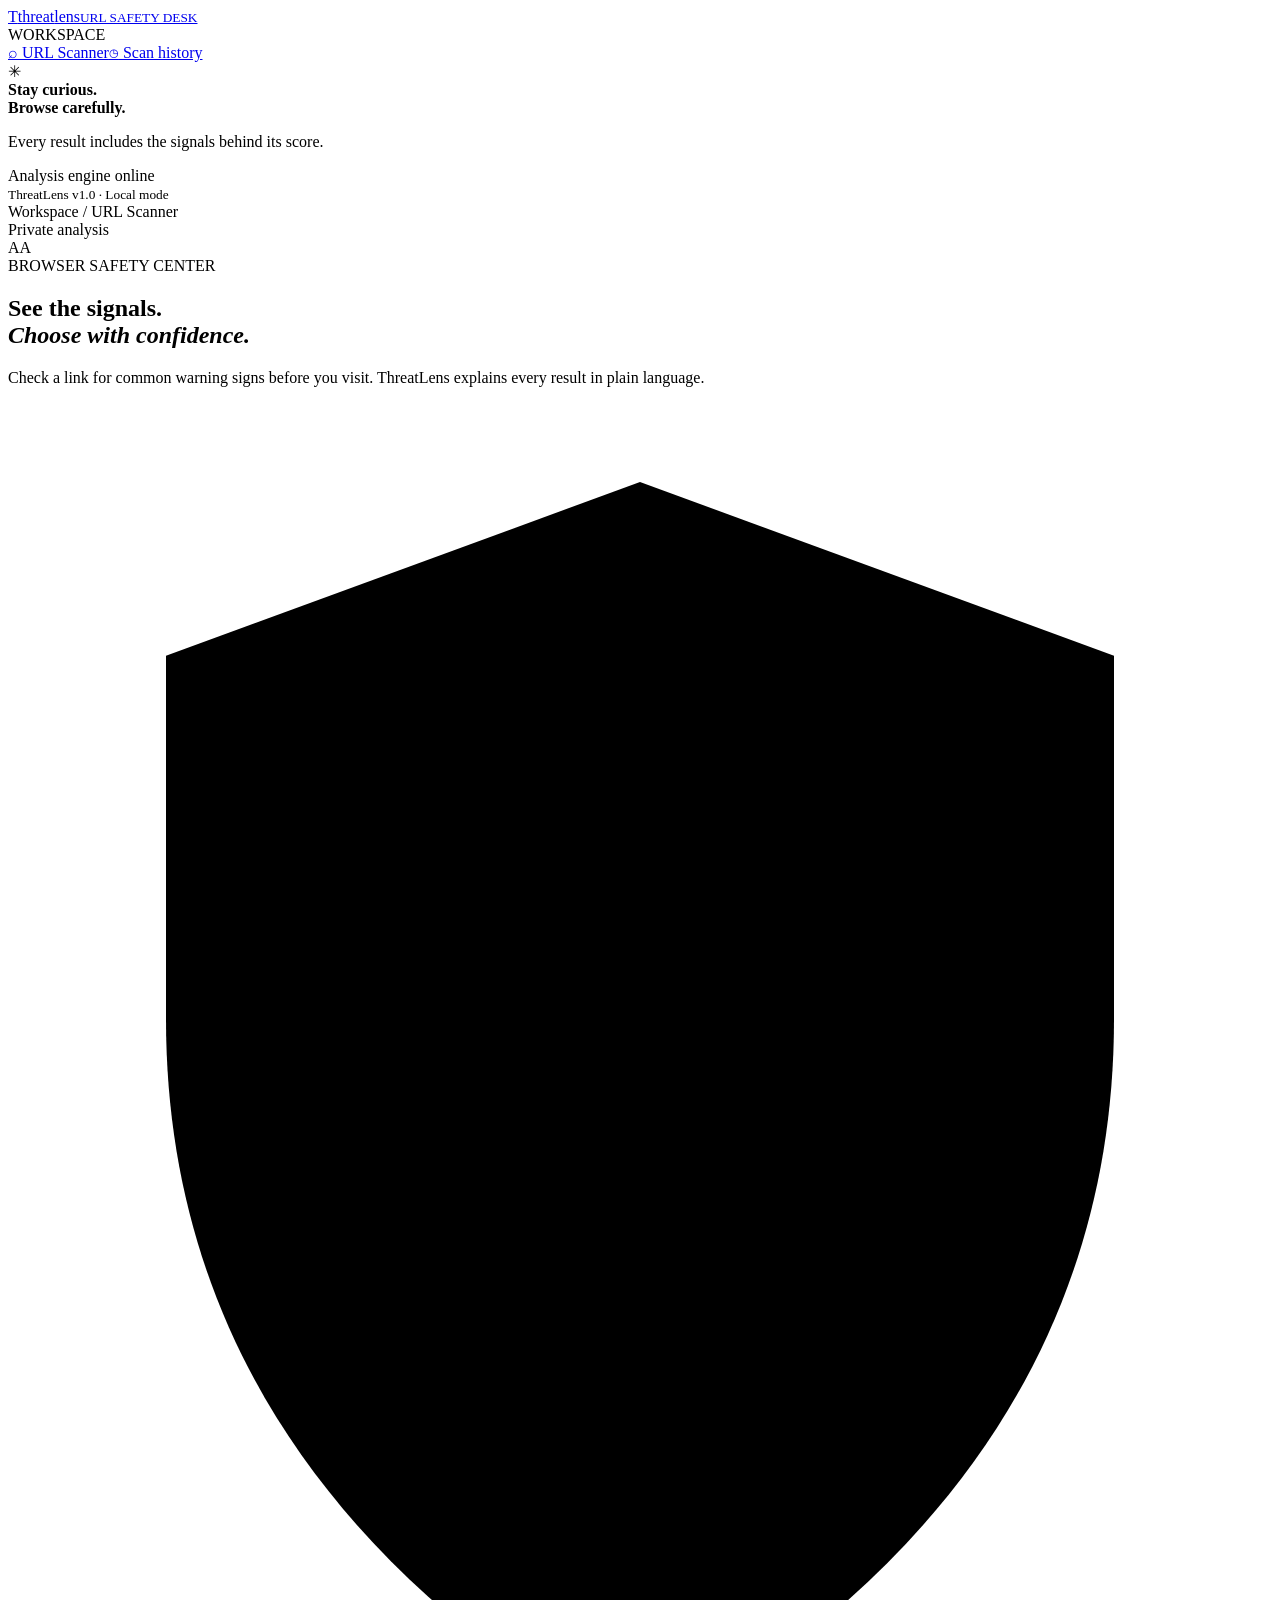
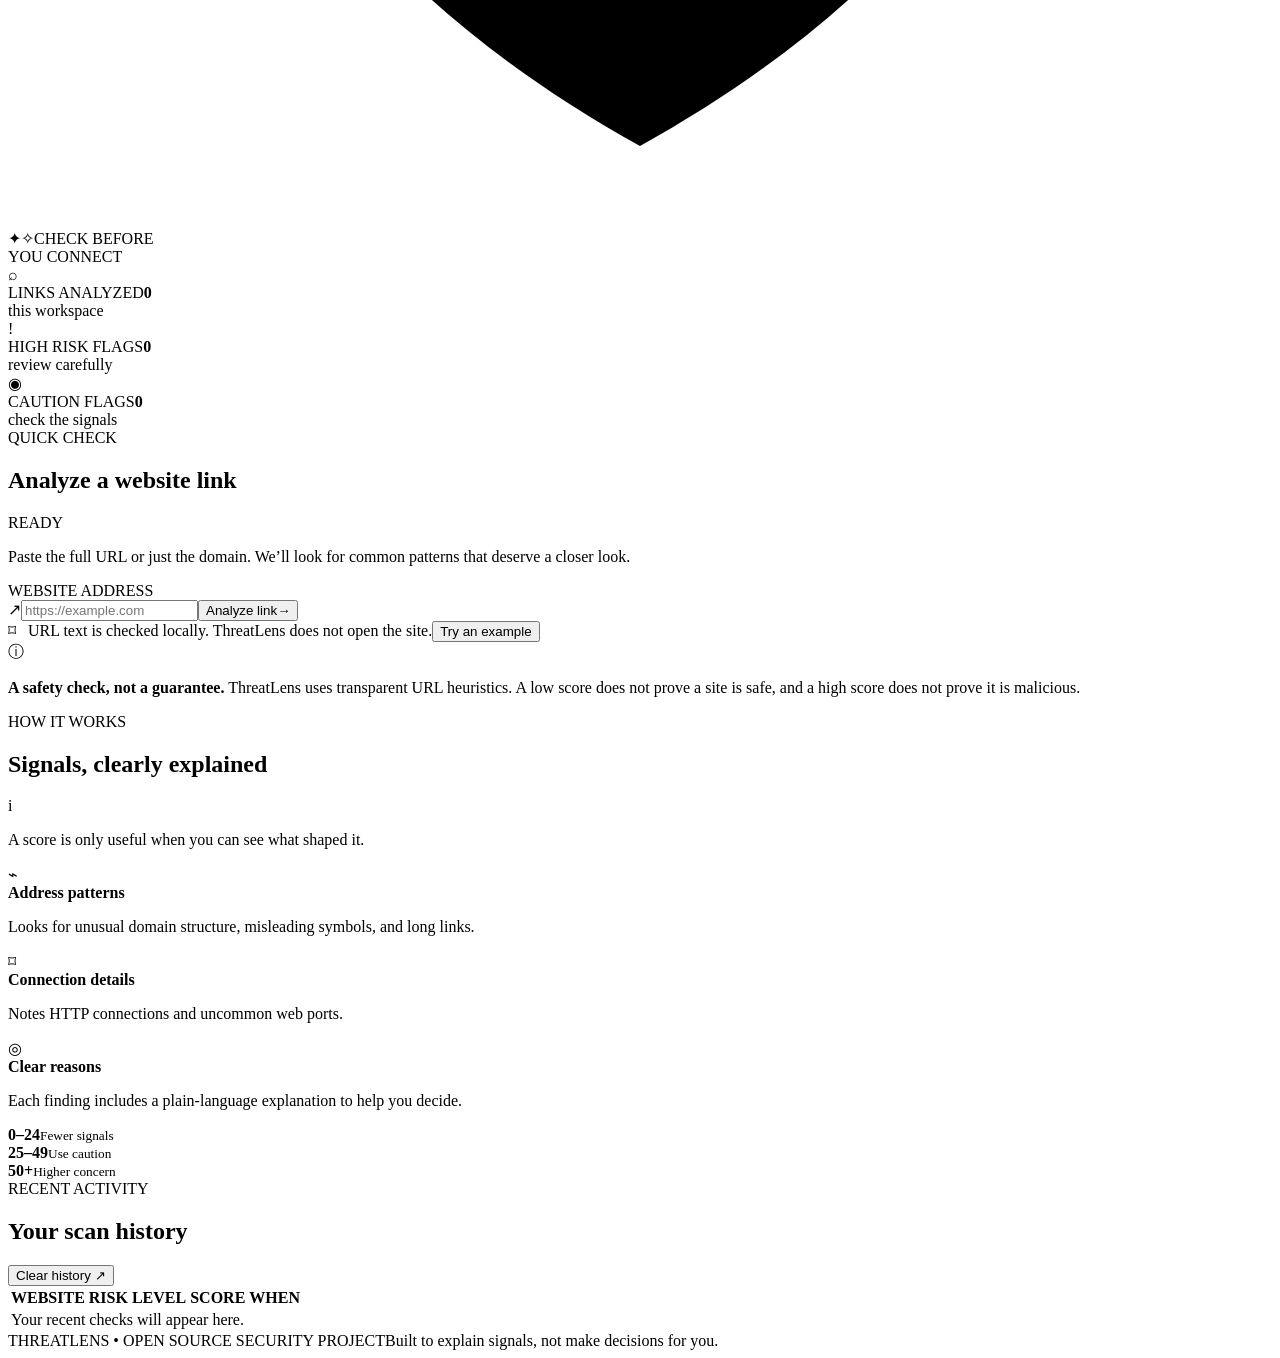
==== app/static/index.html @ 9636528e "Add ThreatLens security app" ====
<!doctype html>
<html lang="en">
<head>
  <meta charset="utf-8"><meta name="viewport" content="width=device-width, initial-scale=1">
  <meta name="theme-color" content="#101a2b"><meta name="description" content="ThreatLens explains suspicious URL patterns and helps you make safer browsing decisions.">
  <title>ThreatLens — URL Safety Desk</title><link rel="stylesheet" href="/static/styles.css">
</head>
<body>
  <aside class="sidebar">
    <a class="brand" href="#"><span class="brand-mark">T</span><span>threat<span class="brand-light">lens</span><small>URL SAFETY DESK</small></span></a>
    <div class="nav-label">WORKSPACE</div><a class="nav-item active" href="#scanner"><span>⌕</span> URL Scanner</a><a class="nav-item" href="#history"><span>◷</span> Scan history</a>
    <div class="side-card"><div class="side-icon">✳</div><b>Stay curious.<br>Browse carefully.</b><p>Every result includes the signals behind its score.</p></div>
    <div class="side-bottom"><span class="status-dot"></span> Analysis engine online<br><small>ThreatLens v1.0 · Local mode</small></div>
  </aside>
  <main class="main">
    <header class="topbar"><div class="breadcrumbs">Workspace <span>/</span> URL Scanner</div><div class="top-right"><span class="privacy"><i></i> Private analysis</span><div class="avatar">AA</div></div></header>
    <section class="content" id="scanner">
      <div class="intro"><div><div class="eyebrow"><span class="pulse"></span> BROWSER SAFETY CENTER</div><h1>See the signals.<br><em>Choose with confidence.</em></h1><p class="lead">Check a link for common warning signs before you visit. ThreatLens explains every result in plain language.</p></div><div class="hero-art"><div class="orbit orbit-a"></div><div class="orbit orbit-b"></div><div class="shield"><svg viewBox="0 0 80 90" aria-hidden="true"><path d="M40 5 70 16v23c0 21-12 36-30 46C22 75 10 60 10 39V16L40 5Z"/><path d="m28 43 8 8 17-19"/></svg></div><span class="spark s1">✦</span><span class="spark s2">✧</span><span class="art-caption">CHECK BEFORE<br>YOU CONNECT</span></div></div>
      <div class="metrics"><article class="metric"><span class="metric-icon blue">⌕</span><div><span class="metric-label">LINKS ANALYZED</span><strong id="totalScans">0</strong></div><span class="metric-note">this workspace</span></article><article class="metric"><span class="metric-icon coral">!</span><div><span class="metric-label">HIGH RISK FLAGS</span><strong id="highScans">0</strong></div><span class="metric-note">review carefully</span></article><article class="metric"><span class="metric-icon amber">◉</span><div><span class="metric-label">CAUTION FLAGS</span><strong id="cautionScans">0</strong></div><span class="metric-note">check the signals</span></article></div>
      <div class="grid">
        <section class="panel scan-panel"><div class="panel-head"><div><div class="section-kicker">QUICK CHECK</div><h2>Analyze a website link</h2></div><span class="tiny-tag"><span></span> READY</span></div><p class="panel-sub">Paste the full URL or just the domain. We’ll look for common patterns that deserve a closer look.</p>
          <form id="scanForm"><label for="urlInput">WEBSITE ADDRESS</label><div class="input-wrap"><span class="input-prefix">↗</span><input id="urlInput" type="text" placeholder="https://example.com" autocomplete="url" required><button type="submit" id="scanButton"><span>Analyze link</span><b>→</b></button></div><div class="form-foot"><span>⌑ &nbsp; URL text is checked locally. ThreatLens does not open the site.</span><button type="button" id="exampleButton">Try an example</button></div></form>
          <div id="result" class="result hidden" aria-live="polite"></div>
          <div class="trust-note"><span>ⓘ</span><p><b>A safety check, not a guarantee.</b> ThreatLens uses transparent URL heuristics. A low score does not prove a site is safe, and a high score does not prove it is malicious.</p></div>
        </section>
        <section class="panel signals-panel"><div class="panel-head"><div><div class="section-kicker">HOW IT WORKS</div><h2>Signals, clearly explained</h2></div><span class="info-badge">i</span></div><p class="panel-sub">A score is only useful when you can see what shaped it.</p>
          <div class="signal-list"><div class="signal"><span class="signal-icon red">⌁</span><div><b>Address patterns</b><p>Looks for unusual domain structure, misleading symbols, and long links.</p></div></div><div class="signal"><span class="signal-icon orange">⌑</span><div><b>Connection details</b><p>Notes HTTP connections and uncommon web ports.</p></div></div><div class="signal"><span class="signal-icon violet">◎</span><div><b>Clear reasons</b><p>Each finding includes a plain-language explanation to help you decide.</p></div></div></div>
          <div class="score-key"><div><span class="key-dot low"></span><b>0–24</b><small>Fewer signals</small></div><div><span class="key-dot medium"></span><b>25–49</b><small>Use caution</small></div><div><span class="key-dot high"></span><b>50+</b><small>Higher concern</small></div></div>
        </section>
      </div>
      <section class="panel history-panel" id="history"><div class="panel-head"><div><div class="section-kicker">RECENT ACTIVITY</div><h2>Your scan history</h2></div><button class="text-button" id="clearButton">Clear history <span>↗</span></button></div><div class="history-table-wrap"><table><thead><tr><th>WEBSITE</th><th>RISK LEVEL</th><th>SCORE</th><th>WHEN</th></tr></thead><tbody id="historyBody"><tr><td colspan="4" class="empty">Your recent checks will appear here.</td></tr></tbody></table></div></section>
      <footer><span>THREATLENS <span class="footer-dot">•</span> OPEN SOURCE SECURITY PROJECT</span><span>Built to explain signals, not make decisions for you.</span></footer>
    </section>
  </main><script src="/static/app.js"></script>
</body></html>
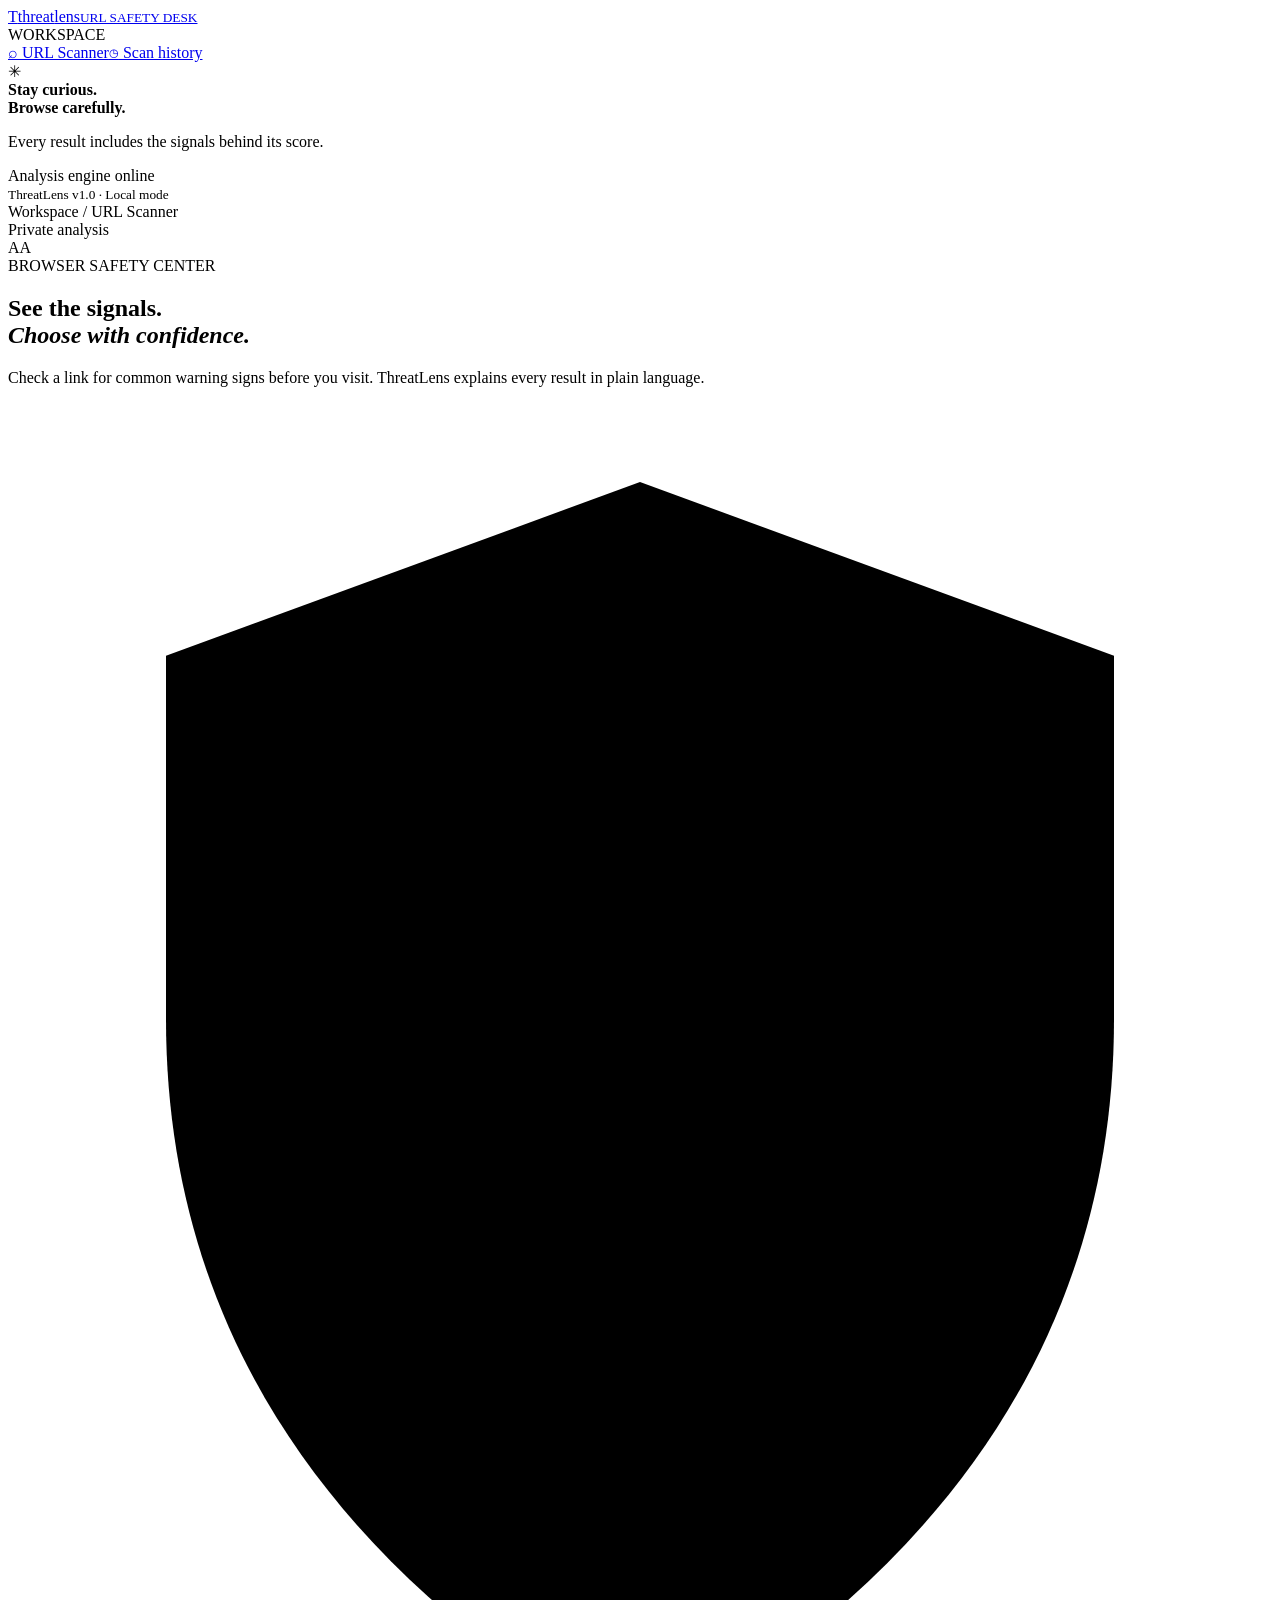
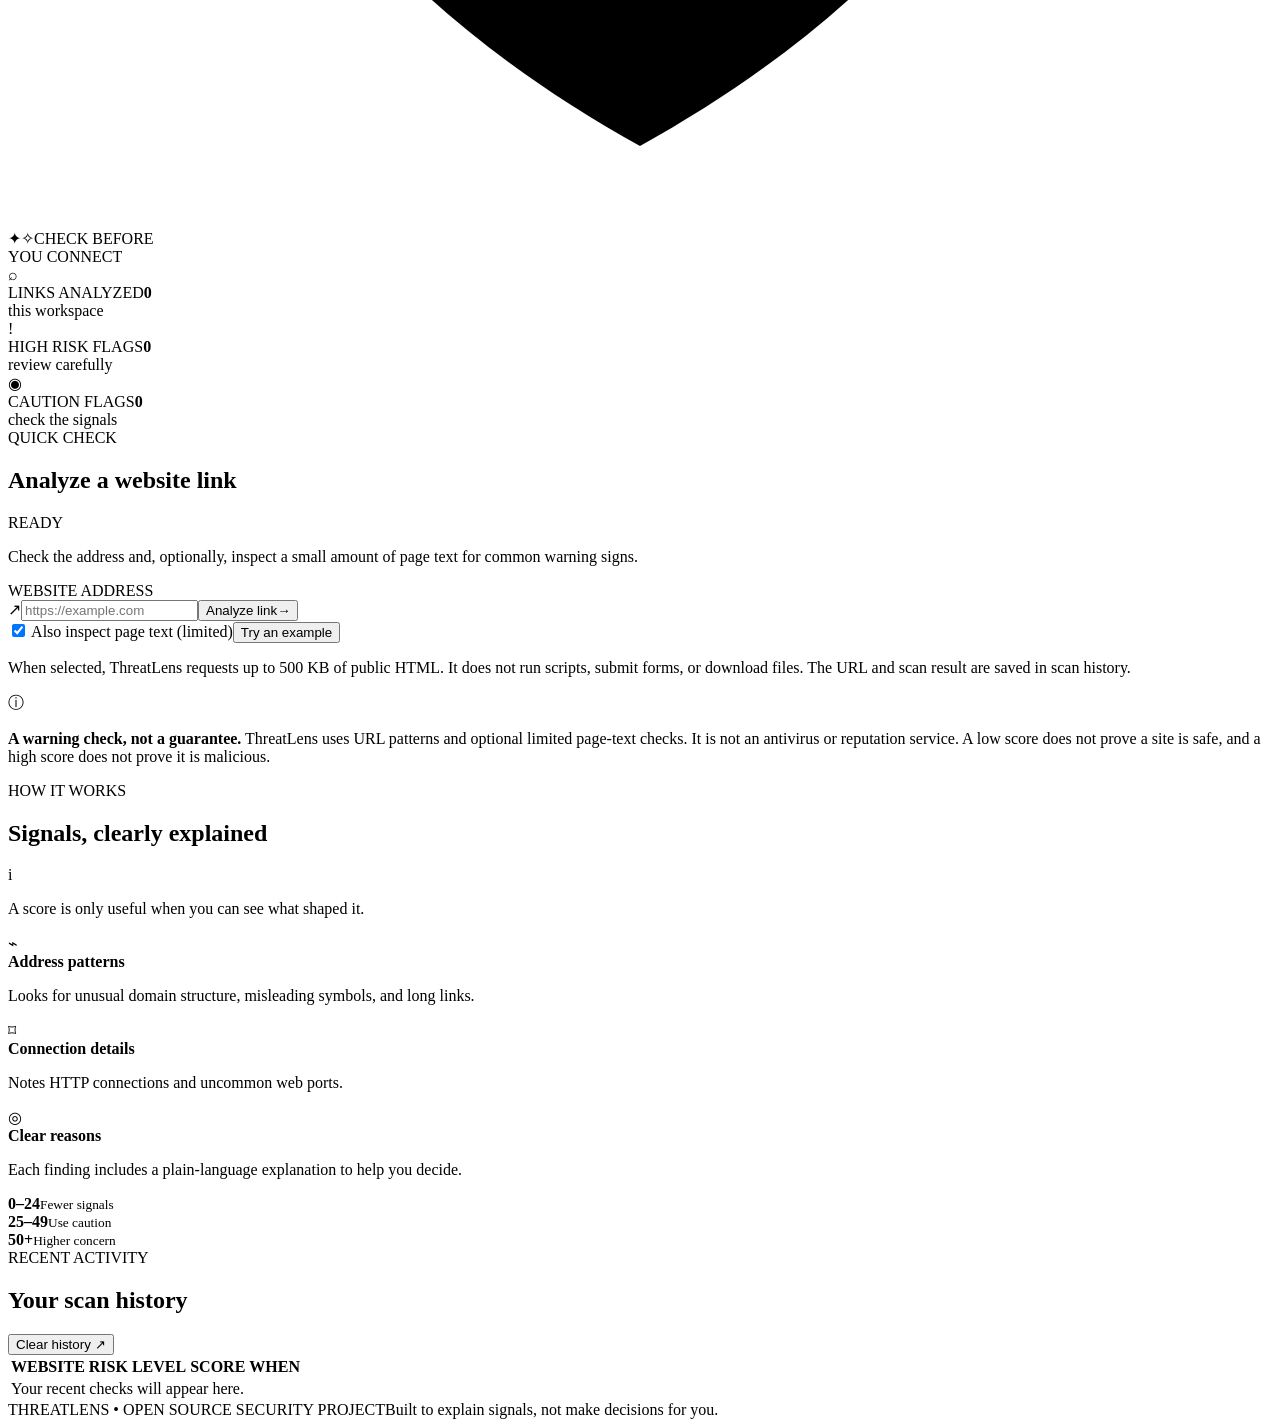
==== commit a6eb6e64: "Add page text inspection" ====
--- a/app/static/index.html
+++ b/app/static/index.html
@@ -18,10 +18,10 @@
       <div class="intro"><div><div class="eyebrow"><span class="pulse"></span> BROWSER SAFETY CENTER</div><h1>See the signals.<br><em>Choose with confidence.</em></h1><p class="lead">Check a link for common warning signs before you visit. ThreatLens explains every result in plain language.</p></div><div class="hero-art"><div class="orbit orbit-a"></div><div class="orbit orbit-b"></div><div class="shield"><svg viewBox="0 0 80 90" aria-hidden="true"><path d="M40 5 70 16v23c0 21-12 36-30 46C22 75 10 60 10 39V16L40 5Z"/><path d="m28 43 8 8 17-19"/></svg></div><span class="spark s1">✦</span><span class="spark s2">✧</span><span class="art-caption">CHECK BEFORE<br>YOU CONNECT</span></div></div>
       <div class="metrics"><article class="metric"><span class="metric-icon blue">⌕</span><div><span class="metric-label">LINKS ANALYZED</span><strong id="totalScans">0</strong></div><span class="metric-note">this workspace</span></article><article class="metric"><span class="metric-icon coral">!</span><div><span class="metric-label">HIGH RISK FLAGS</span><strong id="highScans">0</strong></div><span class="metric-note">review carefully</span></article><article class="metric"><span class="metric-icon amber">◉</span><div><span class="metric-label">CAUTION FLAGS</span><strong id="cautionScans">0</strong></div><span class="metric-note">check the signals</span></article></div>
       <div class="grid">
-        <section class="panel scan-panel"><div class="panel-head"><div><div class="section-kicker">QUICK CHECK</div><h2>Analyze a website link</h2></div><span class="tiny-tag"><span></span> READY</span></div><p class="panel-sub">Paste the full URL or just the domain. We’ll look for common patterns that deserve a closer look.</p>
-          <form id="scanForm"><label for="urlInput">WEBSITE ADDRESS</label><div class="input-wrap"><span class="input-prefix">↗</span><input id="urlInput" type="text" placeholder="https://example.com" autocomplete="url" required><button type="submit" id="scanButton"><span>Analyze link</span><b>→</b></button></div><div class="form-foot"><span>⌑ &nbsp; URL text is checked locally. ThreatLens does not open the site.</span><button type="button" id="exampleButton">Try an example</button></div></form>
+        <section class="panel scan-panel"><div class="panel-head"><div><div class="section-kicker">QUICK CHECK</div><h2>Analyze a website link</h2></div><span class="tiny-tag"><span></span> READY</span></div><p class="panel-sub">Check the address and, optionally, inspect a small amount of page text for common warning signs.</p>
+          <form id="scanForm"><label for="urlInput">WEBSITE ADDRESS</label><div class="input-wrap"><span class="input-prefix">↗</span><input id="urlInput" type="text" placeholder="https://example.com" autocomplete="url" required><button type="submit" id="scanButton"><span>Analyze link</span><b>→</b></button></div><div class="form-foot"><label class="inspect-option"><input id="inspectPage" type="checkbox" checked> Also inspect page text (limited)</label><button type="button" id="exampleButton">Try an example</button></div><p class="inspect-note">When selected, ThreatLens requests up to 500 KB of public HTML. It does not run scripts, submit forms, or download files. The URL and scan result are saved in scan history.</p></form>
           <div id="result" class="result hidden" aria-live="polite"></div>
-          <div class="trust-note"><span>ⓘ</span><p><b>A safety check, not a guarantee.</b> ThreatLens uses transparent URL heuristics. A low score does not prove a site is safe, and a high score does not prove it is malicious.</p></div>
+          <div class="trust-note"><span>ⓘ</span><p><b>A warning check, not a guarantee.</b> ThreatLens uses URL patterns and optional limited page-text checks. It is not an antivirus or reputation service. A low score does not prove a site is safe, and a high score does not prove it is malicious.</p></div>
         </section>
         <section class="panel signals-panel"><div class="panel-head"><div><div class="section-kicker">HOW IT WORKS</div><h2>Signals, clearly explained</h2></div><span class="info-badge">i</span></div><p class="panel-sub">A score is only useful when you can see what shaped it.</p>
           <div class="signal-list"><div class="signal"><span class="signal-icon red">⌁</span><div><b>Address patterns</b><p>Looks for unusual domain structure, misleading symbols, and long links.</p></div></div><div class="signal"><span class="signal-icon orange">⌑</span><div><b>Connection details</b><p>Notes HTTP connections and uncommon web ports.</p></div></div><div class="signal"><span class="signal-icon violet">◎</span><div><b>Clear reasons</b><p>Each finding includes a plain-language explanation to help you decide.</p></div></div></div>
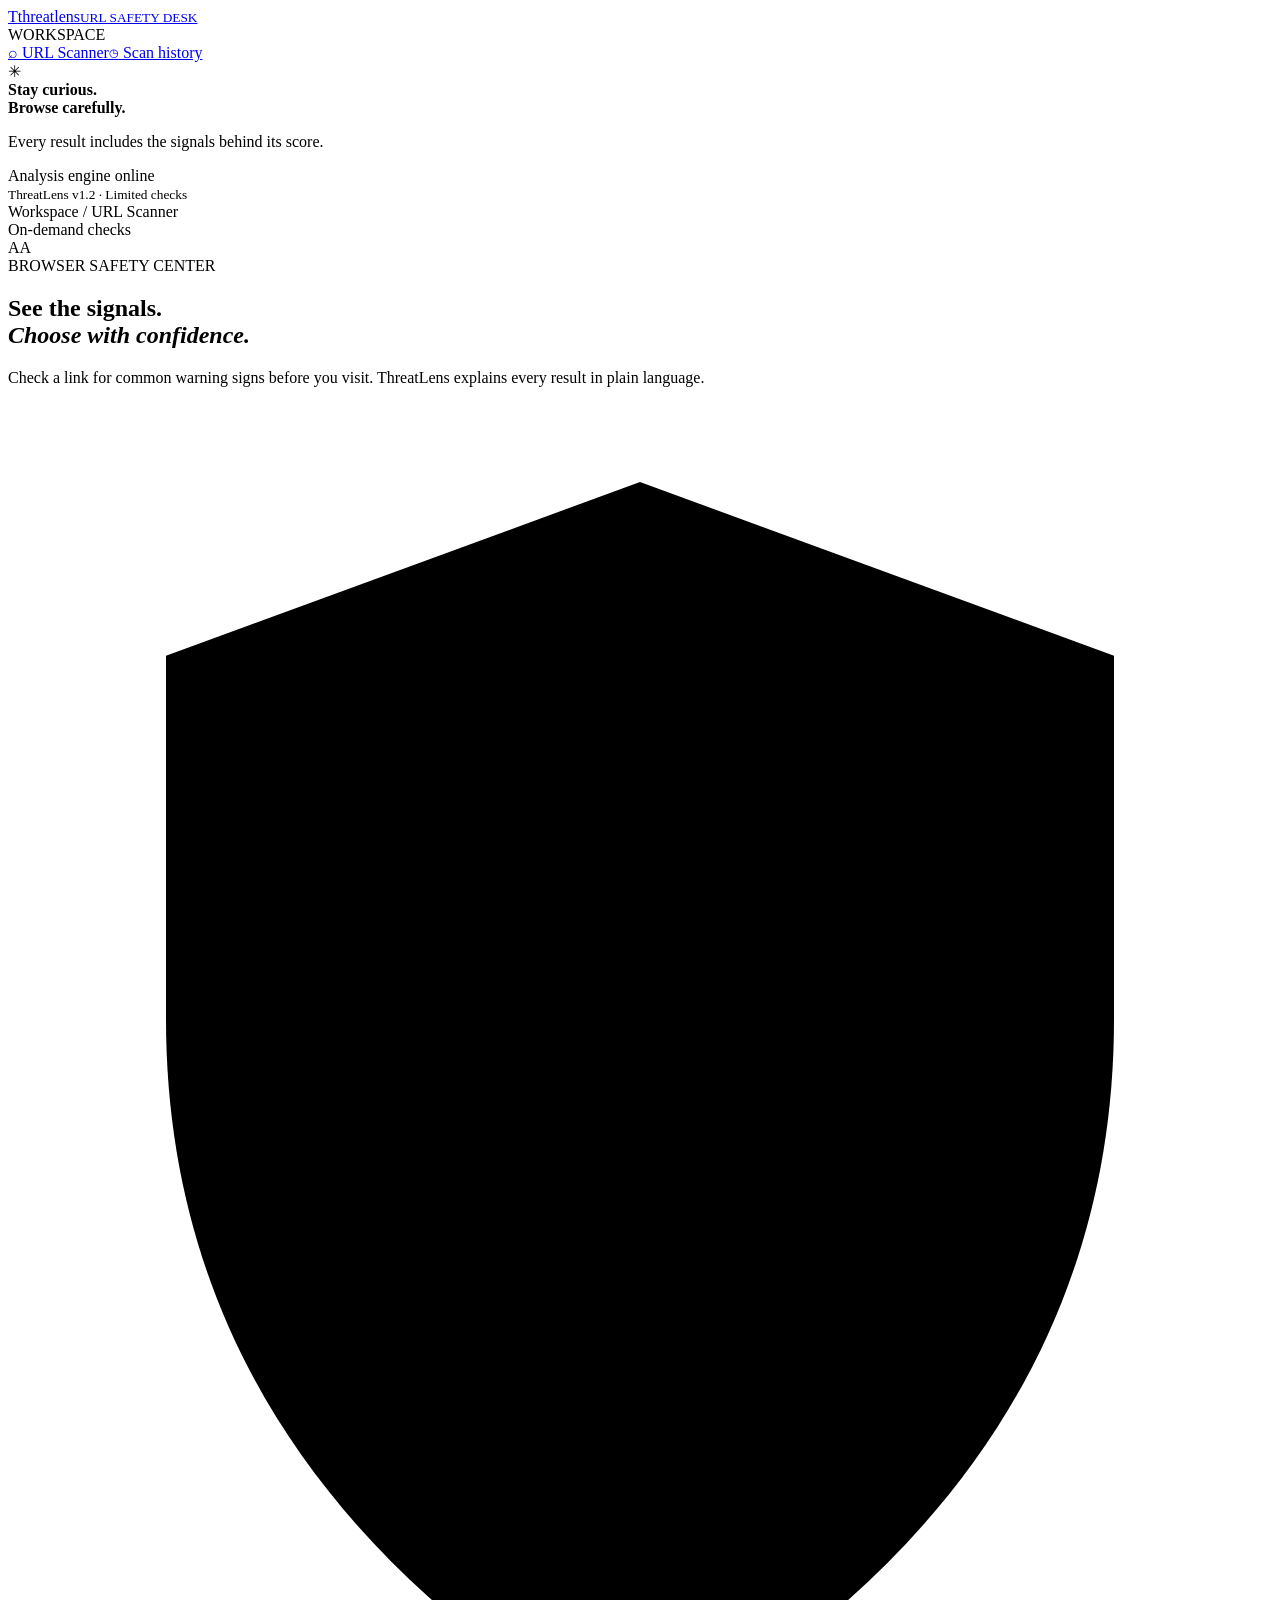
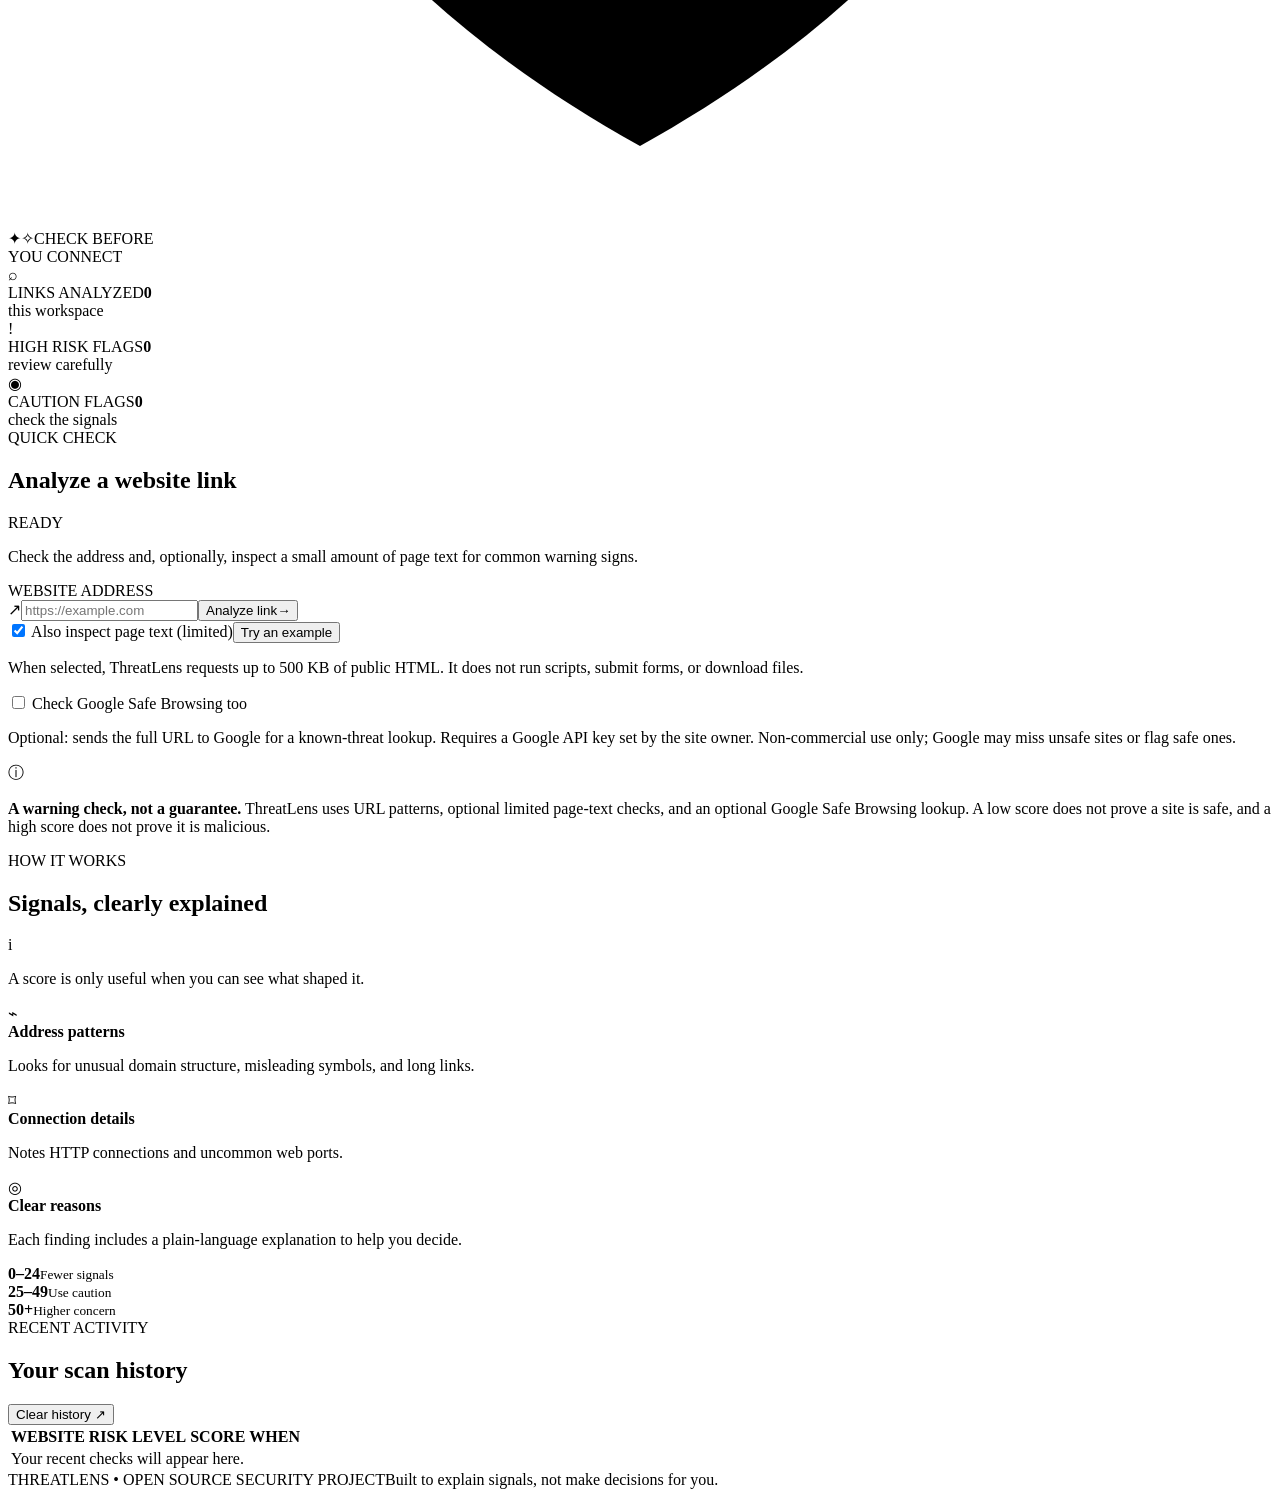
==== commit a4be9004: "Add Google Safe Browsing check" ====
--- a/app/static/index.html
+++ b/app/static/index.html
@@ -10,18 +10,18 @@
     <a class="brand" href="#"><span class="brand-mark">T</span><span>threat<span class="brand-light">lens</span><small>URL SAFETY DESK</small></span></a>
     <div class="nav-label">WORKSPACE</div><a class="nav-item active" href="#scanner"><span>⌕</span> URL Scanner</a><a class="nav-item" href="#history"><span>◷</span> Scan history</a>
     <div class="side-card"><div class="side-icon">✳</div><b>Stay curious.<br>Browse carefully.</b><p>Every result includes the signals behind its score.</p></div>
-    <div class="side-bottom"><span class="status-dot"></span> Analysis engine online<br><small>ThreatLens v1.0 · Local mode</small></div>
+    <div class="side-bottom"><span class="status-dot"></span> Analysis engine online<br><small>ThreatLens v1.2 · Limited checks</small></div>
   </aside>
   <main class="main">
-    <header class="topbar"><div class="breadcrumbs">Workspace <span>/</span> URL Scanner</div><div class="top-right"><span class="privacy"><i></i> Private analysis</span><div class="avatar">AA</div></div></header>
+    <header class="topbar"><div class="breadcrumbs">Workspace <span>/</span> URL Scanner</div><div class="top-right"><span class="privacy"><i></i> On-demand checks</span><div class="avatar">AA</div></div></header>
     <section class="content" id="scanner">
       <div class="intro"><div><div class="eyebrow"><span class="pulse"></span> BROWSER SAFETY CENTER</div><h1>See the signals.<br><em>Choose with confidence.</em></h1><p class="lead">Check a link for common warning signs before you visit. ThreatLens explains every result in plain language.</p></div><div class="hero-art"><div class="orbit orbit-a"></div><div class="orbit orbit-b"></div><div class="shield"><svg viewBox="0 0 80 90" aria-hidden="true"><path d="M40 5 70 16v23c0 21-12 36-30 46C22 75 10 60 10 39V16L40 5Z"/><path d="m28 43 8 8 17-19"/></svg></div><span class="spark s1">✦</span><span class="spark s2">✧</span><span class="art-caption">CHECK BEFORE<br>YOU CONNECT</span></div></div>
       <div class="metrics"><article class="metric"><span class="metric-icon blue">⌕</span><div><span class="metric-label">LINKS ANALYZED</span><strong id="totalScans">0</strong></div><span class="metric-note">this workspace</span></article><article class="metric"><span class="metric-icon coral">!</span><div><span class="metric-label">HIGH RISK FLAGS</span><strong id="highScans">0</strong></div><span class="metric-note">review carefully</span></article><article class="metric"><span class="metric-icon amber">◉</span><div><span class="metric-label">CAUTION FLAGS</span><strong id="cautionScans">0</strong></div><span class="metric-note">check the signals</span></article></div>
       <div class="grid">
         <section class="panel scan-panel"><div class="panel-head"><div><div class="section-kicker">QUICK CHECK</div><h2>Analyze a website link</h2></div><span class="tiny-tag"><span></span> READY</span></div><p class="panel-sub">Check the address and, optionally, inspect a small amount of page text for common warning signs.</p>
-          <form id="scanForm"><label for="urlInput">WEBSITE ADDRESS</label><div class="input-wrap"><span class="input-prefix">↗</span><input id="urlInput" type="text" placeholder="https://example.com" autocomplete="url" required><button type="submit" id="scanButton"><span>Analyze link</span><b>→</b></button></div><div class="form-foot"><label class="inspect-option"><input id="inspectPage" type="checkbox" checked> Also inspect page text (limited)</label><button type="button" id="exampleButton">Try an example</button></div><p class="inspect-note">When selected, ThreatLens requests up to 500 KB of public HTML. It does not run scripts, submit forms, or download files. The URL and scan result are saved in scan history.</p></form>
+          <form id="scanForm"><label for="urlInput">WEBSITE ADDRESS</label><div class="input-wrap"><span class="input-prefix">↗</span><input id="urlInput" type="text" placeholder="https://example.com" autocomplete="url" required><button type="submit" id="scanButton"><span>Analyze link</span><b>→</b></button></div><div class="form-foot"><label class="inspect-option"><input id="inspectPage" type="checkbox" checked> Also inspect page text (limited)</label><button type="button" id="exampleButton">Try an example</button></div><p class="inspect-note">When selected, ThreatLens requests up to 500 KB of public HTML. It does not run scripts, submit forms, or download files.</p><label class="inspect-option reputation-option"><input id="checkReputation" type="checkbox"> Check Google Safe Browsing too</label><p class="inspect-note">Optional: sends the full URL to Google for a known-threat lookup. Requires a Google API key set by the site owner. Non-commercial use only; Google may miss unsafe sites or flag safe ones.</p></form>
           <div id="result" class="result hidden" aria-live="polite"></div>
-          <div class="trust-note"><span>ⓘ</span><p><b>A warning check, not a guarantee.</b> ThreatLens uses URL patterns and optional limited page-text checks. It is not an antivirus or reputation service. A low score does not prove a site is safe, and a high score does not prove it is malicious.</p></div>
+          <div class="trust-note"><span>ⓘ</span><p><b>A warning check, not a guarantee.</b> ThreatLens uses URL patterns, optional limited page-text checks, and an optional Google Safe Browsing lookup. A low score does not prove a site is safe, and a high score does not prove it is malicious.</p></div>
         </section>
         <section class="panel signals-panel"><div class="panel-head"><div><div class="section-kicker">HOW IT WORKS</div><h2>Signals, clearly explained</h2></div><span class="info-badge">i</span></div><p class="panel-sub">A score is only useful when you can see what shaped it.</p>
           <div class="signal-list"><div class="signal"><span class="signal-icon red">⌁</span><div><b>Address patterns</b><p>Looks for unusual domain structure, misleading symbols, and long links.</p></div></div><div class="signal"><span class="signal-icon orange">⌑</span><div><b>Connection details</b><p>Notes HTTP connections and uncommon web ports.</p></div></div><div class="signal"><span class="signal-icon violet">◎</span><div><b>Clear reasons</b><p>Each finding includes a plain-language explanation to help you decide.</p></div></div></div>
